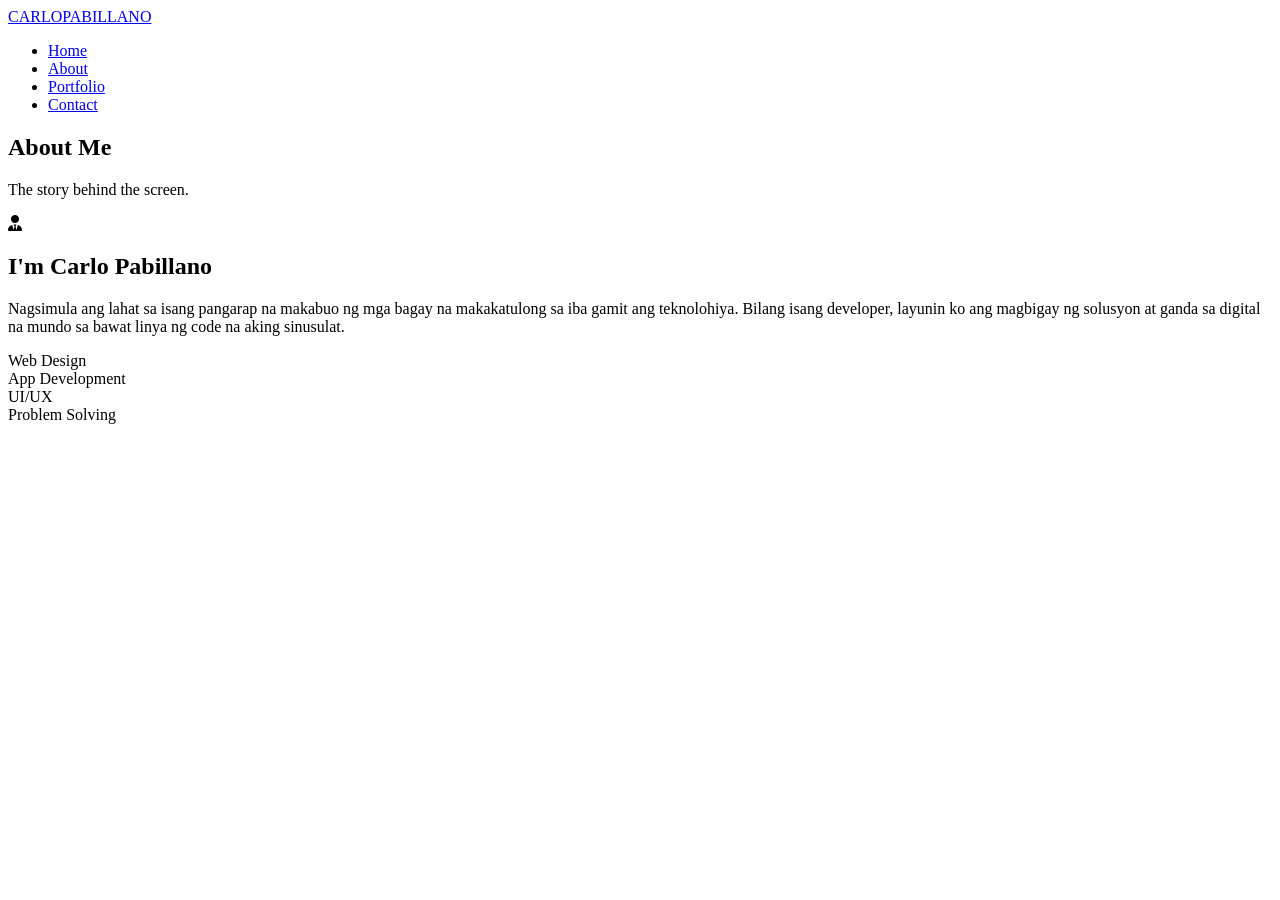
==== about.html @ 56830a15 "Add files via upload" ====
<!DOCTYPE html>
<html lang="en">
<head>
    <meta charset="UTF-8">
    <meta name="viewport" content="width=device-width, initial-scale=1.0">
    <title>About Me | Carlo Pabillano</title>
    <link href="https://fonts.googleapis.com/css2?family=Poppins:wght@300;400;600;700&display=swap" rel="stylesheet">
    <link rel="stylesheet" href="https://cdnjs.cloudflare.com/ajax/libs/font-awesome/6.0.0/css/all.min.css">
    <link rel="stylesheet" href="style.css">
</head>
<body>
    <nav>
        <div class="container nav-container">
            <a href="index.html" class="logo">CARLO<span>PABILLANO</span></a>
            <ul class="nav-links">
                <li><a href="index.html">Home</a></li>
                <li><a href="about.html" class="active">About</a></li>
                <li><a href="portfolio.html">Portfolio</a></li>
                <li><a href="contact.html">Contact</a></li>
            </ul>
        </div>
    </nav>

    <section class="page-header">
        <div class="container">
            <h1>About Me</h1>
            <p>The story behind the screen.</p>
        </div>
    </section>

    <section class="about-detail container">
        <div class="glass-card info-grid">
            <div class="info-img">
                <div class="placeholder-img"><i class="fas fa-user-tie"></i></div>
            </div>
            <div class="info-text">
                <h2>I'm Carlo Pabillano</h2>
                <p>Nagsimula ang lahat sa isang pangarap na makabuo ng mga bagay na makakatulong sa iba gamit ang teknolohiya. Bilang isang developer, layunin ko ang magbigay ng solusyon at ganda sa digital na mundo sa bawat linya ng code na aking sinusulat.</p>
                <div class="skills-grid">
                    <div class="skill-tag">Web Design</div>
                    <div class="skill-tag">App Development</div>
                    <div class="skill-tag">UI/UX</div>
                    <div class="skill-tag">Problem Solving</div>
                </div>
            </div>
        </div>
    </section>

    <script src="script.js"></script>
</body>
</html>
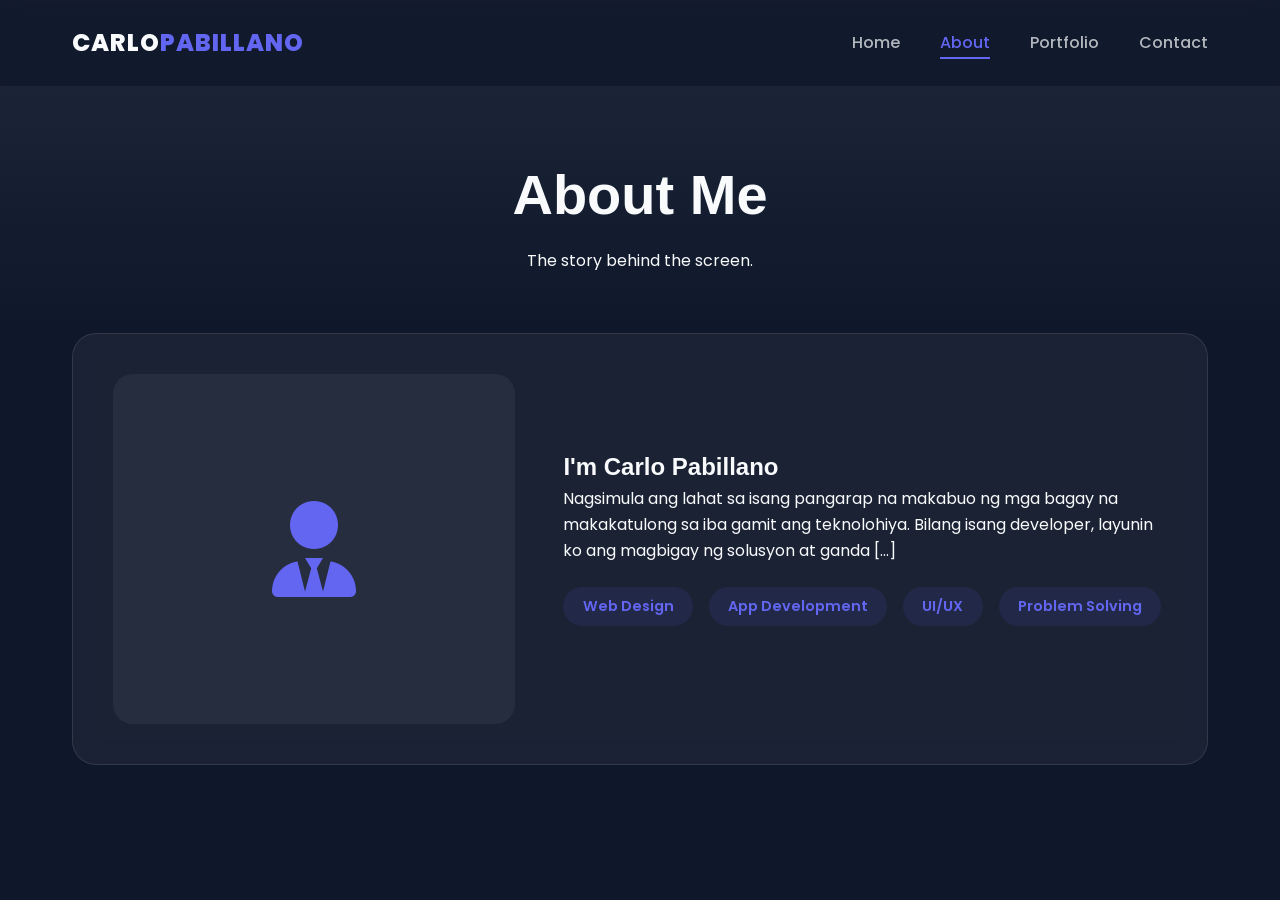
==== commit d43b0419: "Add mobile menu toggle to about.html" ====
--- a/about.html
+++ b/about.html
@@ -1,51 +1,54 @@
-<!DOCTYPE html>
-<html lang="en">
-<head>
-    <meta charset="UTF-8">
-    <meta name="viewport" content="width=device-width, initial-scale=1.0">
-    <title>About Me | Carlo Pabillano</title>
-    <link href="https://fonts.googleapis.com/css2?family=Poppins:wght@300;400;600;700&display=swap" rel="stylesheet">
-    <link rel="stylesheet" href="https://cdnjs.cloudflare.com/ajax/libs/font-awesome/6.0.0/css/all.min.css">
-    <link rel="stylesheet" href="style.css">
-</head>
-<body>
-    <nav>
-        <div class="container nav-container">
-            <a href="index.html" class="logo">CARLO<span>PABILLANO</span></a>
-            <ul class="nav-links">
-                <li><a href="index.html">Home</a></li>
-                <li><a href="about.html" class="active">About</a></li>
-                <li><a href="portfolio.html">Portfolio</a></li>
-                <li><a href="contact.html">Contact</a></li>
-            </ul>
-        </div>
-    </nav>
-
-    <section class="page-header">
-        <div class="container">
-            <h1>About Me</h1>
-            <p>The story behind the screen.</p>
-        </div>
-    </section>
-
-    <section class="about-detail container">
-        <div class="glass-card info-grid">
-            <div class="info-img">
-                <div class="placeholder-img"><i class="fas fa-user-tie"></i></div>
-            </div>
-            <div class="info-text">
-                <h2>I'm Carlo Pabillano</h2>
-                <p>Nagsimula ang lahat sa isang pangarap na makabuo ng mga bagay na makakatulong sa iba gamit ang teknolohiya. Bilang isang developer, layunin ko ang magbigay ng solusyon at ganda sa digital na mundo sa bawat linya ng code na aking sinusulat.</p>
-                <div class="skills-grid">
-                    <div class="skill-tag">Web Design</div>
-                    <div class="skill-tag">App Development</div>
-                    <div class="skill-tag">UI/UX</div>
-                    <div class="skill-tag">Problem Solving</div>
-                </div>
-            </div>
-        </div>
-    </section>
-
-    <script src="script.js"></script>
-</body>
-</html>
+<!DOCTYPE html>
+<html lang="en">
+<head>
+    <meta charset="UTF-8">
+    <meta name="viewport" content="width=device-width, initial-scale=1.0">
+    <title>About Me | Carlo Pabillano</title>
+    <link href="https://fonts.googleapis.com/css2?family=Poppins:wght@300;400;600;700&display=swap" rel="stylesheet">
+    <link rel="stylesheet" href="https://cdnjs.cloudflare.com/ajax/libs/font-awesome/6.0.0/css/all.min.css">
+    <link rel="stylesheet" href="style.css">
+</head>
+<body>
+    <nav>
+        <div class="container nav-container">
+            <a href="index.html" class="logo">CARLO<span>PABILLANO</span></a>
+            <ul class="nav-links">
+                <li><a href="index.html">Home</a></li>
+                <li><a href="about.html" class="active">About</a></li>
+                <li><a href="portfolio.html">Portfolio</a></li>
+                <li><a href="contact.html">Contact</a></li>
+            </ul>
+            <div class="menu-toggle" id="mobile-menu">
+                <i class="fas fa-bars"></i>
+            </div>
+        </div>
+    </nav>
+
+    <section class="page-header">
+        <div class="container">
+            <h1>About Me</h1>
+            <p>The story behind the screen.</p>
+        </div>
+    </section>
+
+    <section class="about-detail container">
+        <div class="glass-card info-grid">
+            <div class="info-img">
+                <div class="placeholder-img"><i class="fas fa-user-tie"></i></div>
+            </div>
+            <div class="info-text">
+                <h2>I'm Carlo Pabillano</h2>
+                <p>Nagsimula ang lahat sa isang pangarap na makabuo ng mga bagay na makakatulong sa iba gamit ang teknolohiya. Bilang isang developer, layunin ko ang magbigay ng solusyon at ganda [...]
+                <div class="skills-grid">
+                    <div class="skill-tag">Web Design</div>
+                    <div class="skill-tag">App Development</div>
+                    <div class="skill-tag">UI/UX</div>
+                    <div class="skill-tag">Problem Solving</div>
+                </div>
+            </div>
+        </div>
+    </section>
+
+    <script src="script.js"></script>
+</body>
+</html>
--- a/style.css
+++ b/style.css
@@ -0,0 +1,357 @@
+/* Global Styles */
+:root {
+    --primary: #6366f1;
+    --accent: #a855f7;
+    --dark: #0f172a;
+    --light: #f8fafc;
+    --glass: rgba(255, 255, 255, 0.05);
+    --glass-border: rgba(255, 255, 255, 0.1);
+    --transition: all 0.3s ease;
+}
+
+* {
+    margin: 0;
+    padding: 0;
+    box-sizing: border-box;
+}
+
+html {
+    scroll-behavior: smooth;
+}
+
+body {
+    font-family: 'Poppins', sans-serif;
+    background-color: var(--dark);
+    color: var(--light);
+    line-height: 1.6;
+    overflow-x: hidden;
+}
+
+.container {
+    max-width: 1200px;
+    margin: 0 auto;
+    padding: 0 2rem;
+}
+
+/* Glassmorphism Utility */
+.glass-card {
+    background: var(--glass);
+    backdrop-filter: blur(12px);
+    -webkit-backdrop-filter: blur(12px);
+    border: 1px solid var(--glass-border);
+    border-radius: 24px;
+    padding: 2.5rem;
+}
+
+/* Navigation (Clear Navigation UX) */
+nav {
+    position: fixed;
+    width: 100%;
+    top: 0;
+    z-index: 1000;
+    padding: 1.5rem 0;
+    background: rgba(15, 23, 42, 0.8);
+    backdrop-filter: blur(10px);
+    -webkit-backdrop-filter: blur(10px);
+    transition: var(--transition);
+}
+
+.nav-container {
+    display: flex;
+    justify-content: space-between;
+    align-items: center;
+}
+
+.logo {
+    font-size: 1.5rem;
+    font-weight: 800;
+    text-decoration: none;
+    color: var(--light);
+    letter-spacing: 1px;
+}
+
+.logo span {
+    color: var(--primary);
+}
+
+.nav-links {
+    display: flex;
+    list-style: none;
+    gap: 2.5rem;
+}
+
+.nav-links a {
+    text-decoration: none;
+    color: var(--light);
+    font-weight: 500;
+    transition: var(--transition);
+    opacity: 0.7;
+    position: relative;
+}
+
+.nav-links a:hover, .nav-links a.active {
+    opacity: 1;
+    color: var(--primary);
+}
+
+.nav-links a.active::after {
+    content: '';
+    position: absolute;
+    width: 100%;
+    height: 2px;
+    background: var(--primary);
+    bottom: -5px;
+    left: 0;
+}
+
+.menu-toggle {
+    display: none;
+    font-size: 1.5rem;
+    cursor: pointer;
+    color: var(--light);
+    z-index: 1001;
+}
+
+/* Mobile Responsive Navigation */
+@media (max-width: 768px) {
+    .menu-toggle {
+        display: block;
+    }
+
+    .nav-links {
+        position: fixed;
+        top: 0;
+        right: -100%;
+        height: 100vh;
+        width: 70%;
+        background: var(--dark);
+        flex-direction: column;
+        align-items: center;
+        justify-content: center;
+        transition: 0.5s ease;
+        box-shadow: -10px 0 30px rgba(0,0,0,0.5);
+        z-index: 999;
+        gap: 0;
+    }
+
+    .nav-links.active {
+        right: 0;
+    }
+
+    .nav-links li {
+        margin: 1.5rem 0;
+    }
+
+    .nav-links a {
+        font-size: 1.2rem;
+    }
+}
+
+/* Hero Section (Home) */
+.hero-section {
+    height: 100vh;
+    display: flex;
+    align-items: center;
+    justify-content: center;
+    text-align: center;
+    background: radial-gradient(circle at top right, rgba(99, 102, 241, 0.15), transparent),
+                radial-gradient(circle at bottom left, rgba(168, 85, 247, 0.15), transparent);
+    margin-top: 0;
+}
+
+.hero-content h1 {
+    font-size: clamp(2.5rem, 8vw, 5rem); /* Responsive Font Size */
+    font-family: 'Playfair Display', serif;
+    margin-bottom: 1rem;
+    line-height: 1.1;
+}
+
+.highlight {
+    background: linear-gradient(to right, #6366f1, #a855f7);
+    -webkit-background-clip: text;
+    -webkit-text-fill-color: transparent;
+}
+
+.hero-content p {
+    font-size: clamp(1rem, 4vw, 1.5rem);
+    margin-bottom: 2.5rem;
+    opacity: 0.8;
+}
+
+/* Buttons (Call to Action UX) */
+.btn {
+    display: inline-block;
+    padding: 1rem 2rem;
+    border-radius: 50px;
+    text-decoration: none;
+    font-weight: 600;
+    transition: var(--transition);
+    cursor: pointer;
+    border: none;
+    text-align: center;
+}
+
+.primary-btn {
+    background: var(--primary);
+    color: white;
+}
+
+.primary-btn:hover {
+    transform: translateY(-3px);
+    box-shadow: 0 10px 20px rgba(99, 102, 241, 0.4);
+}
+
+.secondary-btn {
+    background: transparent;
+    color: white;
+    border: 2px solid rgba(255, 255, 255, 0.2);
+}
+
+.secondary-btn:hover {
+    background: var(--light);
+    color: var(--dark);
+    border-color: var(--light);
+}
+
+.hero-btns {
+    display: flex;
+    gap: 1rem;
+    justify-content: center;
+    flex-wrap: wrap;
+}
+
+/* Page Headers */
+.page-header {
+    padding: 150px 0 60px;
+    text-align: center;
+    background: linear-gradient(to bottom, #1e293b, var(--dark));
+}
+
+.page-header h1 {
+    font-size: clamp(2rem, 6vw, 3.5rem);
+    margin-bottom: 0.5rem;
+}
+
+/* About Detail */
+.info-grid {
+    display: grid;
+    grid-template-columns: 1fr 1.5fr;
+    gap: 3rem;
+    align-items: center;
+}
+
+.placeholder-img {
+    background: rgba(255,255,255,0.05);
+    height: 350px;
+    border-radius: 20px;
+    display: flex;
+    align-items: center;
+    justify-content: center;
+    font-size: 6rem;
+    color: var(--primary);
+}
+
+.skills-grid {
+    display: flex;
+    flex-wrap: wrap;
+    gap: 1rem;
+    margin: 1.5rem 0;
+}
+
+.skill-tag {
+    background: rgba(99, 102, 241, 0.1);
+    color: var(--primary);
+    padding: 0.5rem 1.2rem;
+    border-radius: 50px;
+    font-size: 0.9rem;
+    font-weight: 600;
+}
+
+/* Portfolio Grid */
+.portfolio-grid {
+    display: grid;
+    grid-template-columns: repeat(auto-fit, minmax(300px, 1fr));
+    gap: 2rem;
+    padding-bottom: 80px;
+}
+
+.project-card {
+    transition: var(--transition);
+}
+
+.project-card:hover {
+    transform: translateY(-10px);
+}
+
+.project-img {
+    height: 200px;
+    background: rgba(255,255,255,0.03);
+    border-radius: 15px;
+    display: flex;
+    align-items: center;
+    justify-content: center;
+    font-size: 3.5rem;
+    margin-bottom: 1.5rem;
+}
+
+/* Contact Section */
+.contact-grid {
+    display: grid;
+    grid-template-columns: 1fr 1.5fr;
+    gap: 2rem;
+    padding-bottom: 80px;
+}
+
+.info-item {
+    display: flex;
+    align-items: center;
+    gap: 1rem;
+    margin-bottom: 1.5rem;
+}
+
+.info-item i {
+    color: var(--primary);
+}
+
+.contact-form {
+    display: flex;
+    flex-direction: column;
+    gap: 1.2rem;
+}
+
+.contact-form input, .contact-form textarea {
+    padding: 1rem;
+    border-radius: 12px;
+    border: 1px solid var(--glass-border);
+    background: rgba(255,255,255,0.05);
+    color: white;
+    font-family: inherit;
+    outline: none;
+    transition: var(--transition);
+}
+
+.contact-form input:focus, .contact-form textarea:focus {
+    border-color: var(--primary);
+    background: rgba(255,255,255,0.08);
+}
+
+/* Animations */
+.fade-in { animation: fadeIn 0.8s ease forwards; }
+.fade-in-delay { animation: fadeIn 0.8s ease 0.3s forwards; opacity: 0; }
+
+@keyframes fadeIn {
+    from { opacity: 0; transform: translateY(15px); }
+    to { opacity: 1; transform: translateY(0); }
+}
+
+/* Mobile Responsive Tweaks */
+@media (max-width: 992px) {
+    .info-grid, .contact-grid {
+        grid-template-columns: 1fr;
+        gap: 2rem;
+    }
+
+    .placeholder-img {
+        height: 250px;
+    }
+}
